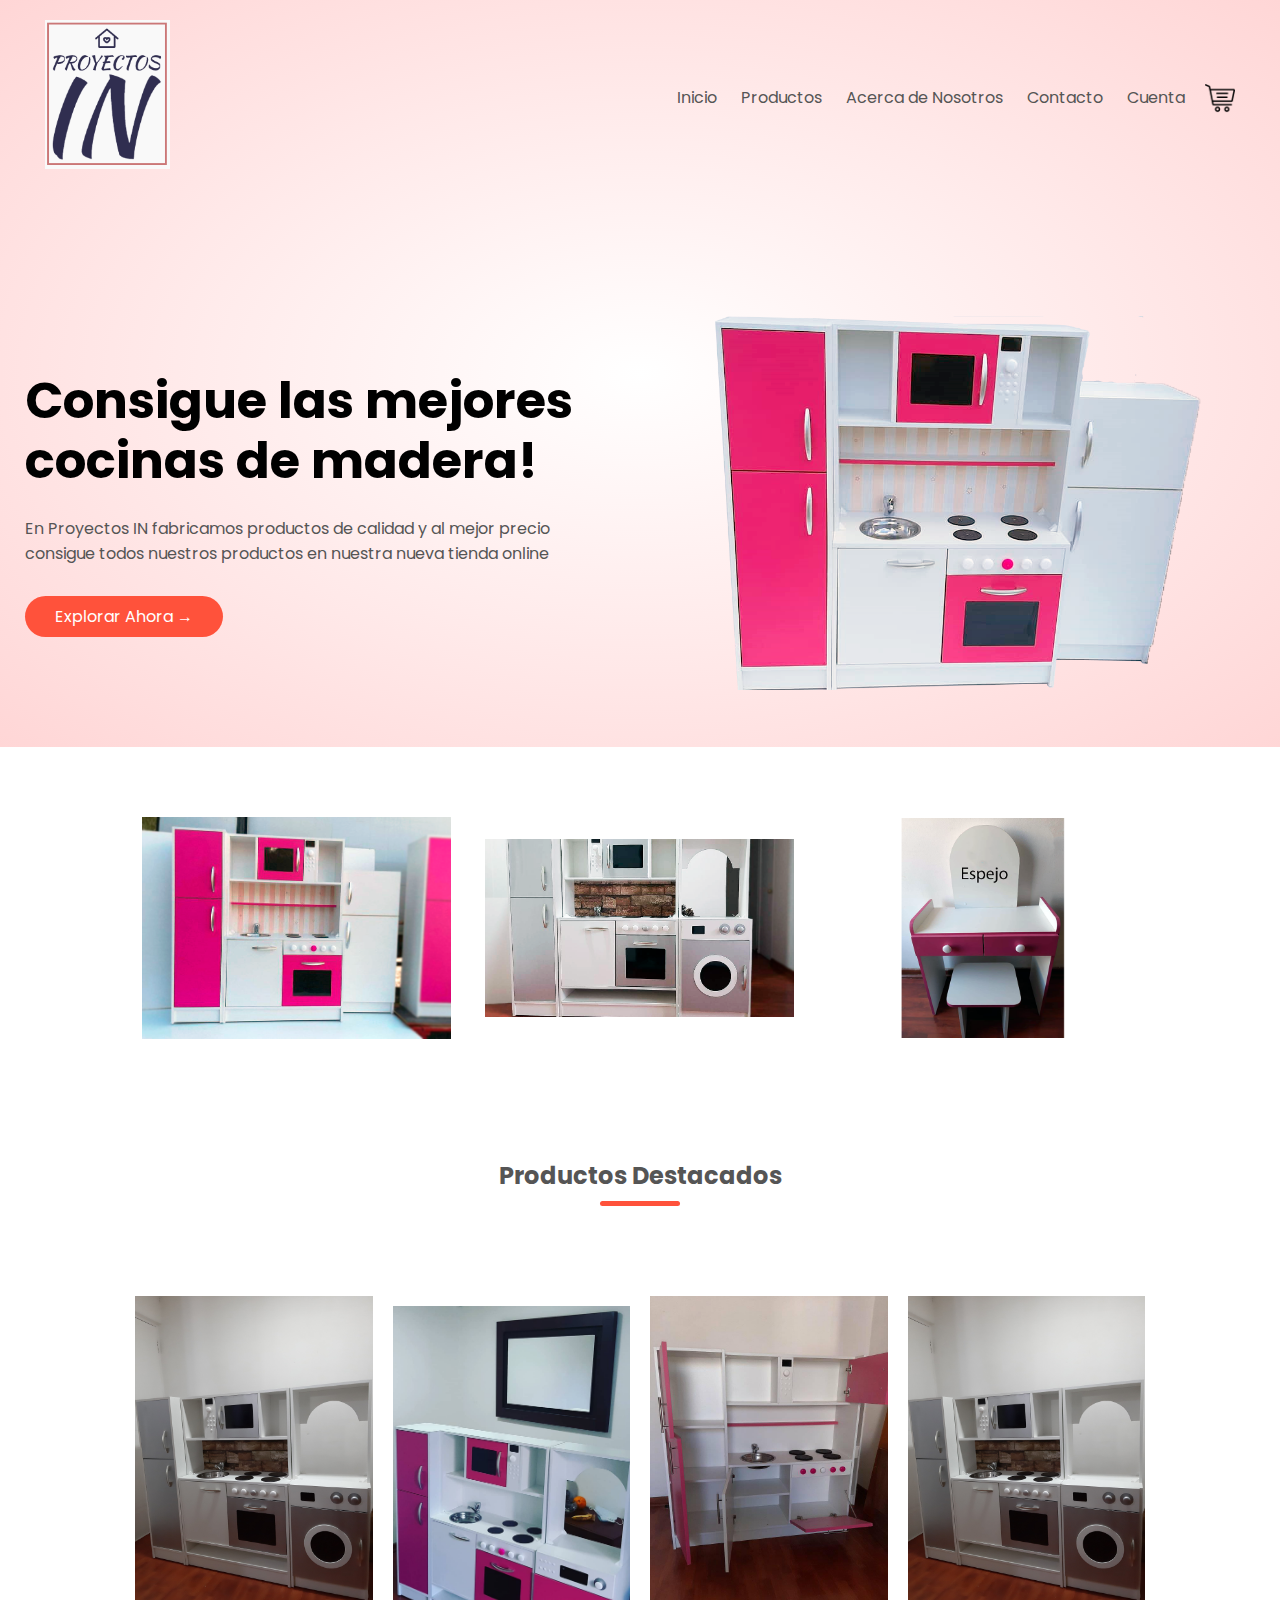
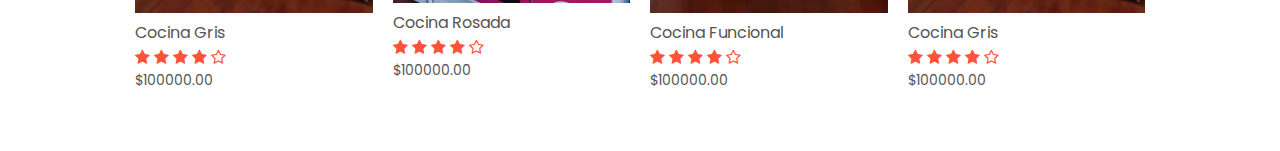
==== index.html @ cf762c54 "Add files via upload" ====
<!DOCTYPE html>
<html lang="en">
<head>
    <link rel="stylesheet" href="Style.css">
    <link rel="preconnect" href="https://fonts.gstatic.com">
    <link href="https://fonts.googleapis.com/css2?family=Poppins:wght@300;400;500;600;700&display=swap" rel="stylesheet">
    <link rel="stylesheet" href="https://stackpath.bootstrapcdn.com/font-awesome/4.7.0/css/font-awesome.min.css">
    <meta charset="UTF-8">
    <meta name="viewport" content="width=device-width, initial-scale=1.0">
    <title>Proyectos_In - Inicio</title>
</head>
<body>


<div class="header">
    <div class="container">
        <div class="navbar">
            <div class="logo">
                <img src="images/logo.png" alt="logo" width="125px">
            </div>
            <nav>
                <ul>
                    <li><a href="">Inicio</a></li>
                    <li><a href="">Productos</a></li>
                    <li><a href="">Acerca de Nosotros</a></li>
                    <li><a href="">Contacto</a></li>
                    <li><a href="">Cuenta</a></li>
                </ul>
            </nav>
            <img src="images/cart.png" width="30px" height="30px">
        </div>
        <div class="row">
            <div class="col-2">
                <h1>Consigue las mejores <br>cocinas de madera!</h1>
                <p>En Proyectos IN fabricamos productos de calidad y al mejor precio 
                    <br>consigue todos nuestros productos en nuestra nueva tienda online
                </p>
                <a href="" class="btn">Explorar Ahora &#8594;</a>
            </div>
            <div class="col-2">
                <img src="images/ImagenPrincipal.png" alt="">
            </div>
        </div>
    </div>
</div>
    
<!--------------featured categories------------------->
    <div class="categories">
        <div class="small-container">
            <div class="row">
                <div class="col-3">
                    <img src="images/cocinarosada5.png">
                </div>
                <div class="col-3">
                    <img src="images/cocinaGris.png">
                </div>
                <div class="col-3">
                    <img src="images/peinadora1.png">
                </div>
            </div>
        </div>
    </div>


    <!--------------featured products------------------->
    <div class="small-container">
        <h2 class="title">Productos Destacados</h2>
        <div class="row">
            <div class="col-4">
                <img src="images/cocinaGris2.jpg">
                <h4>Cocina Gris</h4>
                <div class="rating">
                    <i class="fa fa-star"></i>
                    <i class="fa fa-star"></i>
                    <i class="fa fa-star"></i>
                    <i class="fa fa-star"></i>
                    <i class="fa fa-star-o"></i>
                </div>
                <p>$100000.00</p>
            </div>
            <div class="col-4">
                <img src="images/cocinaRosada3.jpg">
                <h4>Cocina Rosada</h4>
                <div class="rating">
                    <i class="fa fa-star"></i>
                    <i class="fa fa-star"></i>
                    <i class="fa fa-star"></i>
                    <i class="fa fa-star"></i>
                    <i class="fa fa-star-o"></i>
                </div>
                <p>$100000.00</p>
            </div>
            <div class="col-4">
                <img src="images/cocinaFuncional.jpg">
                <h4>Cocina Funcional</h4>
                <div class="rating">
                    <i class="fa fa-star"></i>
                    <i class="fa fa-star"></i>
                    <i class="fa fa-star"></i>
                    <i class="fa fa-star"></i>
                    <i class="fa fa-star-o"></i>
                </div>
                <p>$100000.00</p>
            </div>
            <div class="col-4">
                <img src="images/cocinaGris2.jpg">
                <h4>Cocina Gris</h4>
                <div class="rating">
                    <i class="fa fa-star"></i>
                    <i class="fa fa-star"></i>
                    <i class="fa fa-star"></i>
                    <i class="fa fa-star"></i>
                    <i class="fa fa-star-o"></i>
                </div>
                <p>$100000.00</p>
            </div>
        </div>
    </div>
</body>
</html>
---- Style.css ----
*{
    margin :0;
    padding: 0;
    box-sizing: border-box;
}
body{
    font-family: 'Poppins', sans-serif;
}
.navbar{
    display: flex;
    align-items: center;
    padding: 20px;
}
nav{
    flex: 1;
    text-align: right;
}
nav ul{
    display: inline-block;
    list-style-type: none;
}
nav ul li{
    display: inline-block;
    margin-right: 20px;
}
a{
    text-decoration: none;
    color: #555;
}
p{
    color: #555;
}
.container{
    max-width: 1300px;
    margin: auto;
    padding-left: 25px;
    padding-right: 25px;
}
.row{
    display: flex;
    align-items: center;
    flex-wrap: wrap;
    justify-content: space-around;
}
.col-2{
    flex-basis: 50%;
    min-width: 300px;
}
.col-2 img{
    max-width: 100%;
    padding: 50px 0;
}
.col-2 h1{
    font-size: 50px;
    line-height: 60px;
    margin: 25px 0;
}
.btn{
    display: inline-block;
    background: #ff523b;
    color: #FFf;
    padding: 8px 30px;
    margin: 30px 0;
    border-radius: 30px;
    transition: background 0.5s;
}
.btn:hover{
    background: #563434;
}
.header{
    background: radial-gradient(#fff, #ffd6d6);
}
.header .row{
    margin-top: 70px;
}
.categories{
    margin: 70px 0;
}
.col-3{
    flex-basis: 30%;
    min-width: 250px;
    margin-bottom: 30px;
}
.col-3 img{
    width: 100%;
}
.small-container{
    max-width: 1080px;
    margin: auto;
    padding-left: 25px;
    padding-right: 25px;
}
.col-4{
    flex-basis: 25%;
    padding: 10px;
    min-width: 200px;
    margin-bottom: 50px;
    transition: transform 0.5s;
}
.col-4 img{
    width: 100%;
}

.title{
    text-align: center;
    margin: 0 auto 80px;
    position: relative;
    line-height: 60px;
    color: #555;
}
.title::after{
    content: '';
    background: #ff523b;
    width: 80px;
    height: 5px;
    border-radius: 5px;
    position: absolute;
    bottom: 0;
    left: 50%;
    transform: translateX(-50%);
}
h4{
    color: #555;
    font-weight: normal;
}
.col-4:hover{
    transform: translateY(-5px);
}
.col-4 p{
    font-size: 14px;
}
.rating .fa{
    color: #ff523b;
}
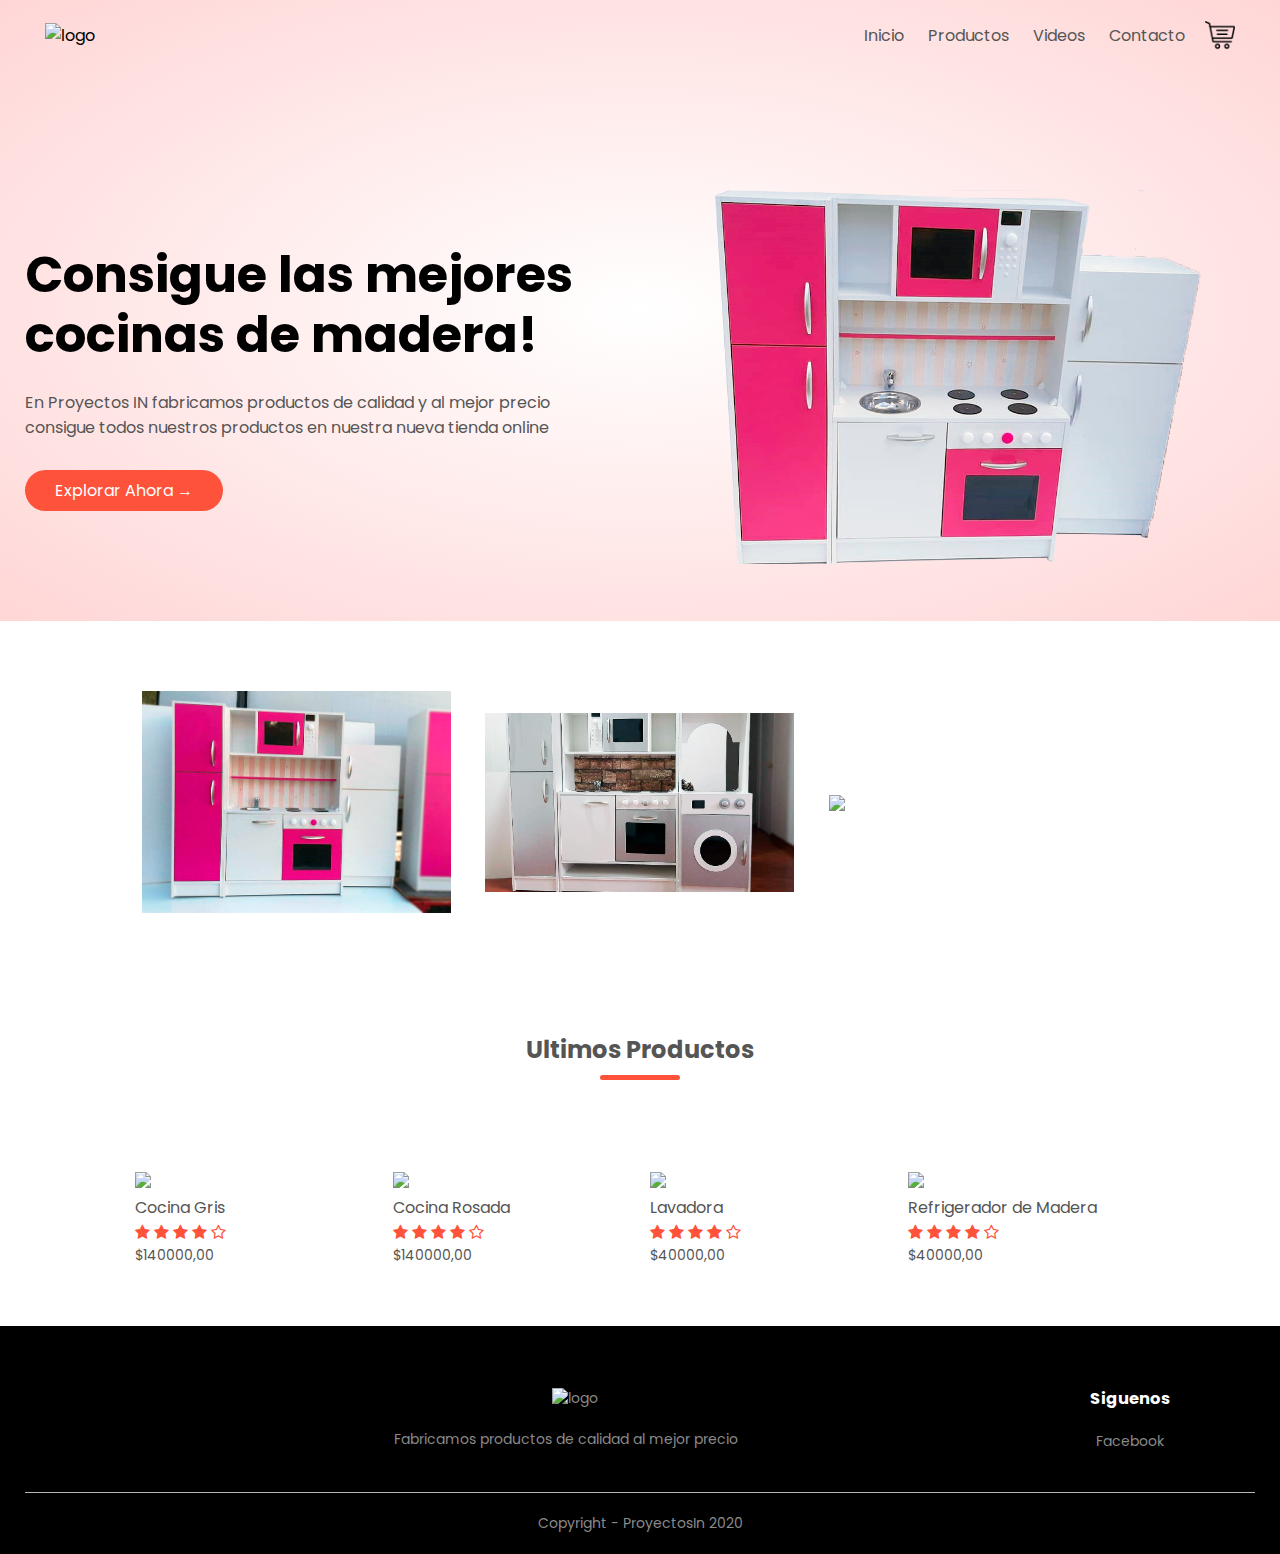
==== commit 4fc4bac5: "Add files via upload" ====
--- a/index.html
+++ b/index.html
@@ -1,6 +1,7 @@
 <!DOCTYPE html>
 <html lang="en">
 <head>
+    <link rel="icon" href="favicon.ico">
     <link rel="stylesheet" href="Style.css">
     <link rel="preconnect" href="https://fonts.gstatic.com">
     <link href="https://fonts.googleapis.com/css2?family=Poppins:wght@300;400;500;600;700&display=swap" rel="stylesheet">
@@ -10,24 +11,26 @@
     <title>Proyectos_In - Inicio</title>
 </head>
 <body>
+    
 
 
 <div class="header">
     <div class="container">
         <div class="navbar">
             <div class="logo">
-                <img src="images/logo.png" alt="logo" width="125px">
+                <img src="images/nuevologo.png" alt="logo">
             </div>
             <nav>
-                <ul>
-                    <li><a href="">Inicio</a></li>
-                    <li><a href="">Productos</a></li>
-                    <li><a href="">Acerca de Nosotros</a></li>
-                    <li><a href="">Contacto</a></li>
-                    <li><a href="">Cuenta</a></li>
+                <ul id="MenuItems">
+                    <li><a href="index.html">Inicio</a></li>
+                    <li><a href="Productos.html">Productos</a></li>
+                    <li><a href="videos.html">Videos</a></li>
+                    <li><a href="contacto.html">Contacto</a></li>
+                    <!-- <li><a href="">Cuenta</a></li> -->
                 </ul>
             </nav>
             <img src="images/cart.png" width="30px" height="30px">
+            <img src="images/menu.png" class="menu-icon" onclick="menuToggle()">
         </div>
         <div class="row">
             <div class="col-2">
@@ -35,7 +38,7 @@
                 <p>En Proyectos IN fabricamos productos de calidad y al mejor precio 
                     <br>consigue todos nuestros productos en nuestra nueva tienda online
                 </p>
-                <a href="" class="btn">Explorar Ahora &#8594;</a>
+                <a href="Productos.html" class="btn">Explorar Ahora &#8594;</a>
             </div>
             <div class="col-2">
                 <img src="images/ImagenPrincipal.png" alt="">
@@ -55,7 +58,7 @@
                     <img src="images/cocinaGris.png">
                 </div>
                 <div class="col-3">
-                    <img src="images/peinadora1.png">
+                    <img src="images/peinadora.png">
                 </div>
             </div>
         </div>
@@ -64,7 +67,7 @@
 
     <!--------------featured products------------------->
     <div class="small-container">
-        <h2 class="title">Productos Destacados</h2>
+        <!-- <h2 class="title">Productos Destacados</h2>
         <div class="row">
             <div class="col-4">
                 <img src="images/cocinaGris2.jpg">
@@ -114,7 +117,270 @@
                 </div>
                 <p>$100000.00</p>
             </div>
+        </div> -->
+        <h2 class="title">Ultimos Productos</h2>
+        <div class="row">
+            <div class="col-4">
+                <a href="Productos/detallesProducto1.html"><img src="images/cocinaGrissinlavadora.png"></a>
+                <h4>Cocina Gris</h4>
+                <div class="rating">
+                    <i class="fa fa-star"></i>
+                    <i class="fa fa-star"></i>
+                    <i class="fa fa-star"></i>
+                    <i class="fa fa-star"></i>
+                    <i class="fa fa-star-o"></i>
+                </div>
+                <p id="prod1">$115000.00</p>
+            </div>
+            <div class="col-4">
+                <a href="Productos/detallesProducto2.html"><img src="images/cocinaRosadasinLavadora.png"></a>
+                <h4>Cocina Rosada</h4>
+                <div class="rating">
+                    <i class="fa fa-star"></i>
+                    <i class="fa fa-star"></i>
+                    <i class="fa fa-star"></i>
+                    <i class="fa fa-star"></i>
+                    <i class="fa fa-star-o"></i>
+                </div>
+                <p id="prod2">$100000.00</p>
+            </div>
+            <div class="col-4">
+                <a href="Productos/detallesProducto3.html"><img src="images/lavadora.png"></a>
+                <h4>Lavadora</h4>
+                <div class="rating">
+                    <i class="fa fa-star"></i>
+                    <i class="fa fa-star"></i>
+                    <i class="fa fa-star"></i>
+                    <i class="fa fa-star"></i>
+                    <i class="fa fa-star-o"></i>
+                </div>
+                <p id="prod3">$45000.00</p>
+            </div>
+            <div class="col-4">
+                <a href="Productos/detallesProducto4.html"><img src="images/neveraCerrada.png"></a>
+                <h4>Refrigerador de Madera</h4>
+                <div class="rating">
+                    <i class="fa fa-star"></i>
+                    <i class="fa fa-star"></i>
+                    <i class="fa fa-star"></i>
+                    <i class="fa fa-star"></i>
+                    <i class="fa fa-star-o"></i>
+                </div>
+                <p id="prod4">$45000.00</p>
+            </div>
+        </div>
+        <div class="row">
+           <!--  <div class="col-4">
+                <img src="images/peinadora2.png">
+                <h4>Peinadora</h4>
+                <div class="rating">
+                    <i class="fa fa-star"></i>
+                    <i class="fa fa-star"></i>
+                    <i class="fa fa-star"></i>
+                    <i class="fa fa-star"></i>
+                    <i class="fa fa-star-o"></i>
+                </div>
+                <p>$45000.00</p>
+            </div>  -->           
+           <!--  <div class="col-4">
+                <img src="images/peinadora1.jpg">
+                <h4>Cocina Rosada</h4>
+                <div class="rating">
+                    <i class="fa fa-star"></i>
+                    <i class="fa fa-star"></i>
+                    <i class="fa fa-star"></i>
+                    <i class="fa fa-star"></i>
+                    <i class="fa fa-star-o"></i>
+                </div>
+                <p>$100000.00</p>
+            </div> -->
+            <!-- <div class="col-4">
+                <img src="images/cocinaFuncional.jpg">
+                <h4>Cocina Funcional</h4>
+                <div class="rating">
+                    <i class="fa fa-star"></i>
+                    <i class="fa fa-star"></i>
+                    <i class="fa fa-star"></i>
+                    <i class="fa fa-star"></i>
+                    <i class="fa fa-star-o"></i>
+                </div>
+                <p>$100000.00</p>
+            </div> -->
+            <!-- <div class="col-4">
+                <img src="images/peinadora.jpg">
+                <h4>Cocina Gris</h4>
+                <div class="rating">
+                    <i class="fa fa-star"></i>
+                    <i class="fa fa-star"></i>
+                    <i class="fa fa-star"></i>
+                    <i class="fa fa-star"></i>
+                    <i class="fa fa-star-o"></i>
+                </div>
+                <p>$100000.00</p>
+            </div> -->
         </div>
     </div>
+
+    <!--------------Offer------------------->
+    <!-- <div class="offer">
+        <div class="small-container">
+            <div class="row">
+                <div class="col-2">
+                    <img src="images/ImagenPrincipal.png" class="offer-img">
+                </div>
+                <div class="col-2">
+                    <p>Productos Exclusivos de ProyectosIN</p>
+                    <h1>Cocina De Madera Para Niños y Niñas</h1>
+                    <small>Muebles fabricados con madera de alta calidad y productos de primera</small>
+                    <a href="Productos.html" class="btn">Comprar Ahora &#8594;</a>
+                </div>
+            </div>
+        </div>
+    </div> -->
+
+    <!-----------Testimonios------------>
+
+    <!--<div class="testimonial">
+        <div class="small-container">
+            <div class="row">
+                <div class="col-3">
+                    <i class="fa fa-quote-left"></i>
+                    <p>Lorem Ipsum is simply dummy text of the printing and typesetting industry.
+                         Lorem Ipsum has been the industry's standard dummy text ever since the 1500s,
+                          when an unknown printer took a galley of type and scrambled it to make a 
+                          type specimen book.
+                    </p>
+                    <div class="rating">
+                        <i class="fa fa-star"></i>
+                        <i class="fa fa-star"></i>
+                        <i class="fa fa-star"></i>
+                        <i class="fa fa-star"></i>
+                        <i class="fa fa-star-o"></i>
+                    </div>
+                    <img src="images/profile.jpg" alt="">
+                    <h3>Rick c-137</h3>
+                </div>
+                <div class="col-3">
+                    <i class="fa fa-quote-left"></i>
+                    <p>Lorem Ipsum is simply dummy text of the printing and typesetting industry.
+                         Lorem Ipsum has been the industry's standard dummy text ever since the 1500s,
+                          when an unknown printer took a galley of type and scrambled it to make a 
+                          type specimen book.
+                    </p>
+                    <div class="rating">
+                        <i class="fa fa-star"></i>
+                        <i class="fa fa-star"></i>
+                        <i class="fa fa-star"></i>
+                        <i class="fa fa-star"></i>
+                        <i class="fa fa-star-o"></i>
+                    </div>
+                    <img src="images/profile1.jpg" alt="">
+                    <h3>Cool Rick</h3>
+                </div>
+                <div class="col-3">
+                    <i class="fa fa-quote-left"></i>
+                    <p>Lorem Ipsum is simply dummy text of the printing and typesetting industry.
+                         Lorem Ipsum has been the industry's standard dummy text ever since the 1500s,
+                          when an unknown printer took a galley of type and scrambled it to make a 
+                          type specimen book.
+                    </p>
+                    <div class="rating">
+                        <i class="fa fa-star"></i>
+                        <i class="fa fa-star"></i>
+                        <i class="fa fa-star"></i>
+                        <i class="fa fa-star"></i>
+                        <i class="fa fa-star-o"></i>
+                    </div>
+                    <img src="images/profile2.jpg" alt="">
+                    <h3>Simple Rick</h3>
+                </div>
+            </div>
+        </div>
+    </div> -->
+
+    <!--------------Brands-------------->
+    <!-- <div class="brands">
+        <div class="small-container">
+            <div class="row">
+                <div class="col-5">
+                    <img src="images/logo-godrej.png">
+                </div>
+                <div class="col-5">
+                    <img src="images/logo-oppo.png">
+                </div>
+                <div class="col-5">
+                    <img src="images/logo-paypal.png">
+                </div>
+                <div class="col-5">
+                    <img src="images/logo-philips.png">
+                </div>
+                <div class="col-5">
+                    <img src="images/logo-coca-cola.png">
+                </div>
+            </div>
+        </div>
+    </div> -->
+
+    <!----------footer-------------->
+    <div class="footer">
+        <div class="container">
+            <div class="row">
+                <div class="footer-col-1">
+                    <h3> </h3>
+                    <p>  </p>
+                    <!-- <div class="app-logo">
+                        <img src="images/play-store.png" alt="">
+                    </div> -->
+                </div>
+                <div class="footer-col-2">
+                    <img src="images/nuevologo.png" alt="logo">
+                    <p class="footer-text">Fabricamos productos de calidad al mejor precio</p>
+                </div>
+                <div class="footer-col-3">
+                    <!-- <h3>Links</h3>
+                    <ul>
+                        <li>Cupones</li>
+                        <li>Blog</li>
+                        <li>Politica de devoluciones</li>
+                        <li>Afiliarse</li>
+                    </ul> -->
+                </div>
+                <div class="footer-col-3">
+                    <h3>Siguenos</h3>
+                    <ul>
+                        <li>Facebook</li>
+                        
+                    </ul>
+                </div>
+            </div>
+            <hr>
+            <p class="copyright">Copyright - ProyectosIn 2020</p>
+        </div>
+    </div>
+
+    <!----------js toggle menu----------------->
+    <script>
+        var MenuItems = document.getElementById("MenuItems");
+
+        MenuItems.style.maxHeight = "0px";
+
+        function menuToggle(){
+            if(MenuItems.style.maxHeight == "0px")
+            {
+                MenuItems.style.maxHeight = "200px";
+            }
+            else
+            {
+                MenuItems.style.maxHeight = "0px";
+            }
+        }
+    </script>
+
+    <script>    
+        document.getElementById("prod1").innerHTML = "$140000,00";
+        document.getElementById("prod2").innerHTML = "$140000,00";
+        document.getElementById("prod3").innerHTML = "$40000,00";
+        document.getElementById("prod4").innerHTML = "$40000,00";
+    </script>
 </body>
 </html>--- a/Style.css
+++ b/Style.css
@@ -29,6 +29,10 @@
 }
 p{
     color: #555;
+    text-align: justify;
+}
+.footer-text{
+    text-align: justify;
 }
 .container{
     max-width: 1300px;
@@ -69,6 +73,9 @@
 }
 .header{
     background: radial-gradient(#fff, #ffd6d6);
+}
+.logo img{
+    width: 250px;
 }
 .header .row{
     margin-top: 70px;
@@ -131,4 +138,308 @@
 }
 .rating .fa{
     color: #ff523b;
+}
+/*-----------offer----------*/
+.offer{
+    background: radial-gradient(#fff, #ffd6d6);
+    margin-top: 80px;
+    padding: 30px 0;
+}
+.col-2 .offer-img{
+    padding: 50px;
+}
+small{
+    color: #555;
+}
+/*------------testimonial-----*/
+.testimonial{
+    padding-top: 100px;
+}
+.testimonial .col-3{
+    text-align: center;
+    padding: 40px 20px;
+    box-shadow: 0 0 20px 0 rgba(0, 0, 0, 0.1);
+    cursor: pointer;
+    transition: transform 0.5s;
+}
+.testimonial .col-3 img{
+    width: 50px;
+    margin-top: 20px;
+    border-radius: 50%;
+}
+.testimonial .col-3:hover{
+    transform: translateY(-10px);
+}
+.fa.fa-quote-left{
+    font-size: 43px;
+    color: #ff523b;
+}
+.col-3 p{
+    font-size: 12px;
+    margin: 12px 0;
+    color: #777;
+}
+.testimonial .col-3 h3{
+    font-weight: 600;
+    color: #666;
+    font-size: 16px;
+}
+/*---------brands-----------*/
+.brands{
+    margin: 100px auto;
+
+}
+.col-5{
+    width: 160px;
+}
+.col-5 img{
+    width: 100%;
+    cursor: pointer;
+    filter: grayscale(100%);
+    transition: filter 0.5s;
+}
+.col-5 img:hover{
+    filter: grayscale(0%);
+}
+/*******footer*******/
+.footer{
+    background: #000;
+    color: #8a8a8a;
+    font-size: 14px;
+    padding: 60px 0 20px;
+}
+.footer p{
+    color: #8a8a8a;
+}
+.footer h3{
+    color: #fff;
+    margin-bottom: 20px;
+}
+.footer-col-1, .footer-col-2, .footer-col-3, .footer-col-4{
+    min-width: 250px;
+    margin-bottom: 20px;
+}
+.footer-col-1{
+    flex-basis: 30%;
+}
+.footer-col-2{
+    flex: 1;
+    text-align: center;
+}
+.footer-col-2 img{
+    width: 180px;
+    margin-bottom: 20px;
+}
+.footer-col-3, .footer-col-4{
+    flex-basis: 12%;
+    text-align: center;
+}
+ul{
+    list-style-type: none;
+}
+.app-logo{
+    margin-top: 20px;
+}
+.app-logo img{
+    width: 140px;
+}
+.footer hr{
+    border: none;
+    background: #b5b5b5;
+    height: 1px;
+    margin: 20px 0;
+}
+.copyright{
+    text-align: center;
+}
+.menu-icon{
+    width: 28px;
+    margin-left: 20px;
+    display: none;
+}
+/*---------------all Products-------------*/
+.row-2{
+    justify-content: space-between;
+    margin: 100px auto 50px;
+}
+select{
+    border: 1px solid #ff523b;
+    padding: 5px;
+}
+select:focus{
+    outline: none;
+}
+.page-btn{
+    margin: 0 auto 80px;
+}
+.page-btn span{
+    display: inline-block;
+    border: 1px solid #ff523b;
+    margin-left: 10px;
+    width: 40px;
+    height: 40px;
+    text-align: center;
+    line-height: 40px;
+    cursor: pointer;
+}
+.page-btn span:hover{
+    background: #ff523b;
+    color: #fff;
+}
+
+
+/**************single product details**************/
+
+.single-product{
+    margin-top: 80px;
+}
+.single-product .col-2 img{
+    padding: 0;
+}
+.single-product .col-2{
+    padding: 20px;
+}
+.single-product h4{
+    margin: 20px 0;
+    font-size: 22px;
+    font-weight: bold;
+}
+.single-product select{
+    display: block;
+    padding: 10px;
+    margin-top: 20px;
+}
+.single-product input{
+    width: 50px;
+    height: 40px;
+    padding-left: 10px;
+    font-size: 20px;
+    margin-right: 10px;
+    border: 1px solid #ff523b;
+}
+input:focus{
+    outline: none;
+}
+.single-product .fa{
+    color: #ff523b;
+    margin-left: 10px;
+}
+
+.small-img-row{
+    display: flex;
+    justify-content: space-between;
+}
+.small-img-col{
+    flex-basis: 24%;
+    cursor: pointer;
+}
+
+/*****************cart Items Details***********/
+
+.cart-page{
+    margin: 80px auto;
+
+}
+table{
+    width: 100%;
+    border-collapse: collapse;
+}
+.cart-info{
+    display: flex;
+    flex-wrap: wrap;
+}
+th{
+    text-align: left;
+    padding: 5px;
+    color: #fff;
+    background: #ff523b;
+    font-weight: normal;
+}
+td{
+    padding: 10px 5px;
+}
+td input{
+    width: 40px;
+    height: 30px;
+    padding: 5px;
+}
+td a{
+    color: #ff523b;
+    font-size: 12px;
+}
+td img{
+    width: 80px;
+    height: 80px;
+    margin-right: 10px;
+}
+.total-price{
+    display: flex;
+    justify-content: flex-end;
+}
+.total-price table{
+    border-top: 3px solid #ff523b;
+    width: 100%;
+    max-width: 400px;
+}
+td:last-child{
+    text-align: right;
+}
+th:last-child{
+    text-align: right;
+}
+
+
+/**********media query for menu**********/
+
+@media only screen and (max-width: 800px){
+    
+    nav ul{
+        position: absolute;
+        top: 130px;
+        left: 0;
+        background: #333;
+        width: 100%;
+        overflow: hidden;
+        transition: max-height 0.5s;
+    }
+    nav ul li{
+        display: block;
+        margin-right: 50px;
+        margin-top: 10px;
+        margin-bottom: 10px;
+    }
+    nav ul li a{
+        color: #fff;
+    }
+    .menu-icon{
+        display: block;
+        cursor: pointer;
+    }
+}
+/**********media query for menu**********/
+@media only screen and (max-width: 600px){
+    .row{
+        text-align: center;        
+    }
+    .col-2, .col-3, .col-4{
+        flex-basis: 100%;
+    }
+    .single-product .row{
+        text-align: left;
+    }
+    .single-product .col-2{
+        padding: 20px 0;
+    }
+    .single-product h1{
+        font-size: 26px;
+        line-height: 32px;
+    }
+    
+    .logo img{
+        width: 200px;
+    }
+
+    .cart-info p{
+        display: none;
+    }
 }